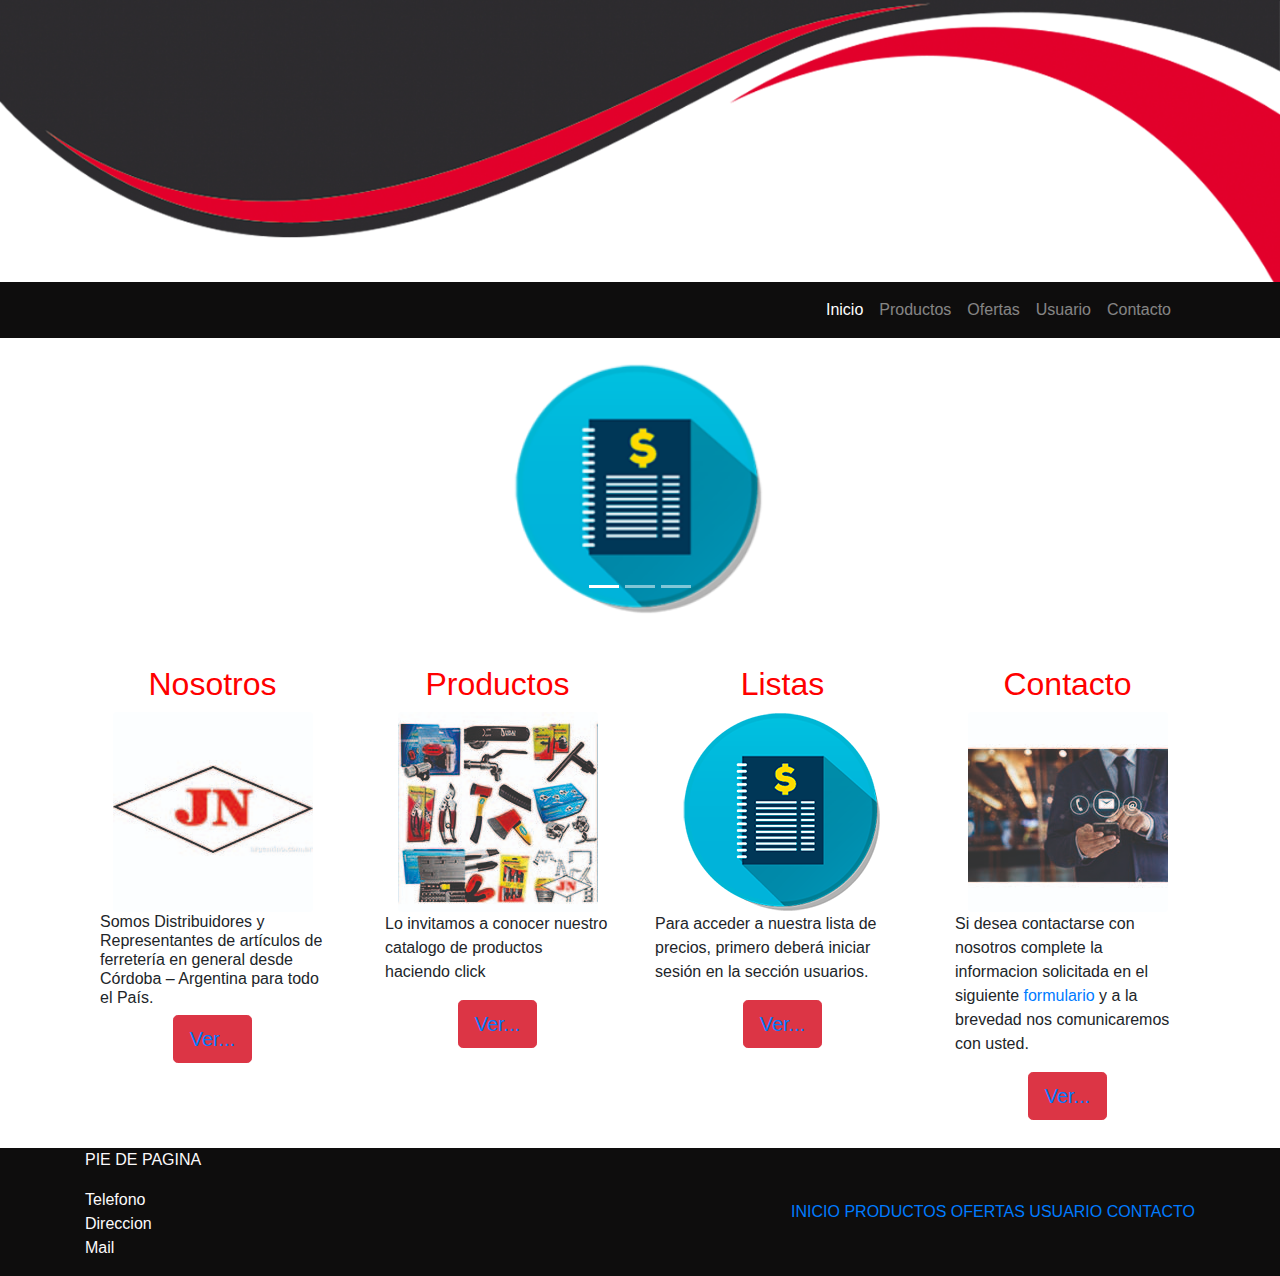
==== index.html @ 44a43f0b "inicio de 1er commit" ====
<!doctype html>
<html lang="en">
  <head>
    <!-- Required meta tags -->
    <meta charset="utf-8">
    <meta name="viewport" content="width=device-width, initial-scale=1, shrink-to-fit=no">
    <link rel="stylesheet" href="css/estilos.css">

    <!-- Bootstrap CSS -->
    <link rel="stylesheet" href="boot/css/bootstrap.min.css">
    <meta name="Description" content="JN Distribuidora - Distribuidora de artículos de ferretería en Córdoba Argentina">
    <meta name="Keywords" content="Ferreteria,discos diamantados,discos,escaleras,distribuidora,JN,agropol,media sombra,herramientas,sierras circulares,zonta,cerámicos,cortadoras">

    <title>JN Distribuidora</title>
  </head>
  <body>
        <div class="centrarCar"> 
          <img src="img/fondoSuperior.png" class="img-fluid " alt="Responsive image">
        </div>
      <div class="ancho"> 
        <div class="container-fluid px-0">
            <div class="container" >
              <nav class="navbar navbar-expand-lg navbar-dark bg-black container">
                <a class="navbar-brand" href="#"></a>
                <button class="navbar-toggler" type="button" data-toggle="collapse" data-target="#navbarNavDropdown" aria-controls="navbarNavDropdown" aria-expanded="false" aria-label="Toggle navigation">
                <span class="navbar-toggler-icon"></span>
                </button>
                <div class="collapse navbar-collapse" id="navbarNavDropdown">
                <ul class="navbar-nav ml-auto">
                    <li class="nav-item active">
                    <a class="nav-link" href="index.html">Inicio <span class="sr-only">(current)</span></a>
                    </li>
                    <li class="nav-item">
                    <a class="nav-link" href="productos.html">Productos</a>
                    </li>
                    <li class="nav-item">
                    <a class="nav-link" href="ofertas.html">Ofertas</a>
                    </li>
                    <li class="nav-item">
                        <a class="nav-link" href="usuarios.html">Usuario</a>
                    </li>
                    <li class="nav-item">
                        <a class="nav-link" href="contacto.html">Contacto</a>
                    </li>                
                </ul>
                </div>
            </nav>
          </div>
        </div>
      </div> 
    <div class="centrarCar pad">
        <div id="carouselExampleCaptions" class="carousel slide" data-ride="carousel">
            <ol class="carousel-indicators">
              <li data-target="#carouselExampleCaptions" data-slide-to="0" class="active"></li>
              <li data-target="#carouselExampleCaptions" data-slide-to="1"></li>
              <li data-target="#carouselExampleCaptions" data-slide-to="2"></li>
            </ol>
            <div class="carousel-inner">
              <div class="carousel-item active">
                <img class="imgCarB" src="img/listaPrecio.png" class="d-block w-100" alt="...">
                <div class="carousel-caption d-none d-md-block">
    
                </div>
              </div>
              <div class="carousel-item">
                <img class="imgCarB" src="img/contacto.jpg" class="d-block w-100" alt="...">
                <div class="carousel-caption d-none d-md-block">
       
                </div>
              </div>
              <div class="carousel-item">
                <img class="imgCarB" src="img/importacion.jpg" class="d-block w-100" alt="...">
                <div class="carousel-caption d-none d-md-block">
                  
                </div>
              </div>
            </div>
            <a class="carousel-control-prev" href="#carouselExampleCaptions" role="button" data-slide="prev">
              <span class="carousel-control-prev-icon" aria-hidden="true"></span>
              <span class="sr-only">Previous</span>
            </a>
            <a class="carousel-control-next" href="#carouselExampleCaptions" role="button" data-slide="next">
              <span class="carousel-control-next-icon" aria-hidden="true"></span>
              <span class="sr-only">Next</span>
            </a>
          </div>
    </div>
    <div class="pad">
        <div class="container-fluid padding 5rem$spacer">
          <div class="container">
            <div class="row" >
              <div class="col-12 col-md-6 col-lg-3">
                <h2>Nosotros</h2>
                <div class="centrarCar"> <a href="nosotros.html"> <img src="img/jnLogo.jpg" class="rounded float-center" alt="..."> </a> </div>
                <div class="container">
                  <h1 class="h1_titulo">Somos Distribuidores y Representantes de artículos de ferretería en general desde Córdoba – Argentina para todo el País.</h1>                 
                </div>
                <div class="container text-center botonPosicion ">
                  <button type="button" class="btn btn-danger text-nowrap btn-lg "> <a class="link" href="index.html">Ver...</a></button>
                </div>
              </div>
              <div class="col-12 col-md-6 col-lg-3">
                <h2>Productos</h2>
                <div class="centrarCar"> <a href="productos.html"> <img src="img/producto.jpg" class="rounded float-center" alt="..."></a></div>
                <div class="container">
                  <p>Lo invitamos a conocer nuestro catalogo de productos haciendo click 
                     </p>                  
                </div>
                <div class="alinBot">
                  <div class="container text-center botonPosicion ">
                    <button type="button" class="btn btn-danger text-nowrap btn-lg "> <a class="link" href="productos.html">Ver...</a></button>
                  </div>
                </div>  
              </div>
              <div class="col-12 col-md-6 col-lg-3">
                <h2>Listas</h2>
                <div class="centrarCar"> <a href="listas.html"> <img src="img/listaPrecio.png" class="rounded float-center" alt="..."></a></div>
                <div>
                <p>Para acceder a nuestra lista de precios, primero deberá iniciar sesión en la sección usuarios.</p>
                </div>
                <div class="container text-center botonPosicion ">
                  <button type="button" class="btn btn-danger text-nowrap btn-lg "> <a class="link" href="listas.html">Ver...</a></button>
                </div>
              </div>
              <div class="col-12 col-md-6 col-lg-3">
                <h2>Contacto</h2>
                <div class="centrarCar"> <a href="contacto.html"> <img src="img/contacto.jpg" class="rounded float-center" alt="..."></a></div>
                <div class="container">
                <p>Si desea contactarse con nosotros complete la informacion solicitada en el siguiente 
                <a href="contacto.html"> formulario</a>  
                y a la brevedad nos comunicaremos con usted.</p>
                </div>
                <div class="container text-center botonPosicion ">
                  <button type="button" class="btn btn-danger text-nowrap btn-lg "> <a class="link" href="contacto.html">Ver...</a></button>
                </div>
              </div>

            </div>

          </div>

        </div>
    </div>
    <div class="pieBoot">
      <div class="container-fluid">
        <div class="container">
          <div class="row align-items-center" >
            <div class="col-12 col-md-4 text-center text-sm-left text-md-left - text-lg-left ">
              <ul class="list-unstyled  " >
                <p>PIE DE PAGINA </p>
                <li>Telefono</li>
                <li>Direccion</li>
                <li>Mail</li>
              </ul>
            </div>
            <div class="col-12 col-md-8 text-sm-rigth text-md-right - text-lg-right  ">
              <a href= "index.html">INICIO </a>
              <a href= "productos.html">PRODUCTOS </a>
              <a href= "ofertas.html">OFERTAS </a>
              <a href= "usuarios.html">USUARIO </a>
              <a href= "contacto.html">CONTACTO </a> 
            </div>
          </div>
        </div>
      </div>
      </div>
    <script src="https://code.jquery.com/jquery-3.5.1.slim.min.js" integrity="sha384-DfXdz2htPH0lsSSs5nCTpuj/zy4C+OGpamoFVy38MVBnE+IbbVYUew+OrCXaRkfj" crossorigin="anonymous"></script>
    <script src="https://cdn.jsdelivr.net/npm/popper.js@1.16.1/dist/umd/popper.min.js" integrity="sha384-9/reFTGAW83EW2RDu2S0VKaIzap3H66lZH81PoYlFhbGU+6BZp6G7niu735Sk7lN" crossorigin="anonymous"></script>
    <script src="boot/js/bootstrap.bundle.min.js"></script>
  
  </body>
</html>
---- css/estilos.css ----
h2{
    color: red;
    text-align: center;
    
}
.h1_titulo{
    font-family: Arial, Helvetica, sans-serif;
    font-size: 1em;

}
p{
    font-family: Arial, Helvetica, sans-serif;
    font-size: 1em;
}

.img_ancho{
    width: 85%;
    text-align: center;
    
}    

.fondo_cuerpo{
    background-color: #eee;
}

}

.link{
    text-decoration: none;
    color: #fcfafb;
}

.pad{
    padding: 2% 2% 2% 2%;
}

.imgCarB{
    height: 250px;
}

.ancho{
    background-color: #0e0d0d;
    width: 100%;     
}

.centrarCar{
    text-align: center;
    
}

.botonPosicion{
    padding-bottom: 1%;
    
}

.bg-black{
    background-color: #0e0d0d;
}

.pieBoot{
    background-color: #0e0d0d;
    color: #fcfafb;
   
}
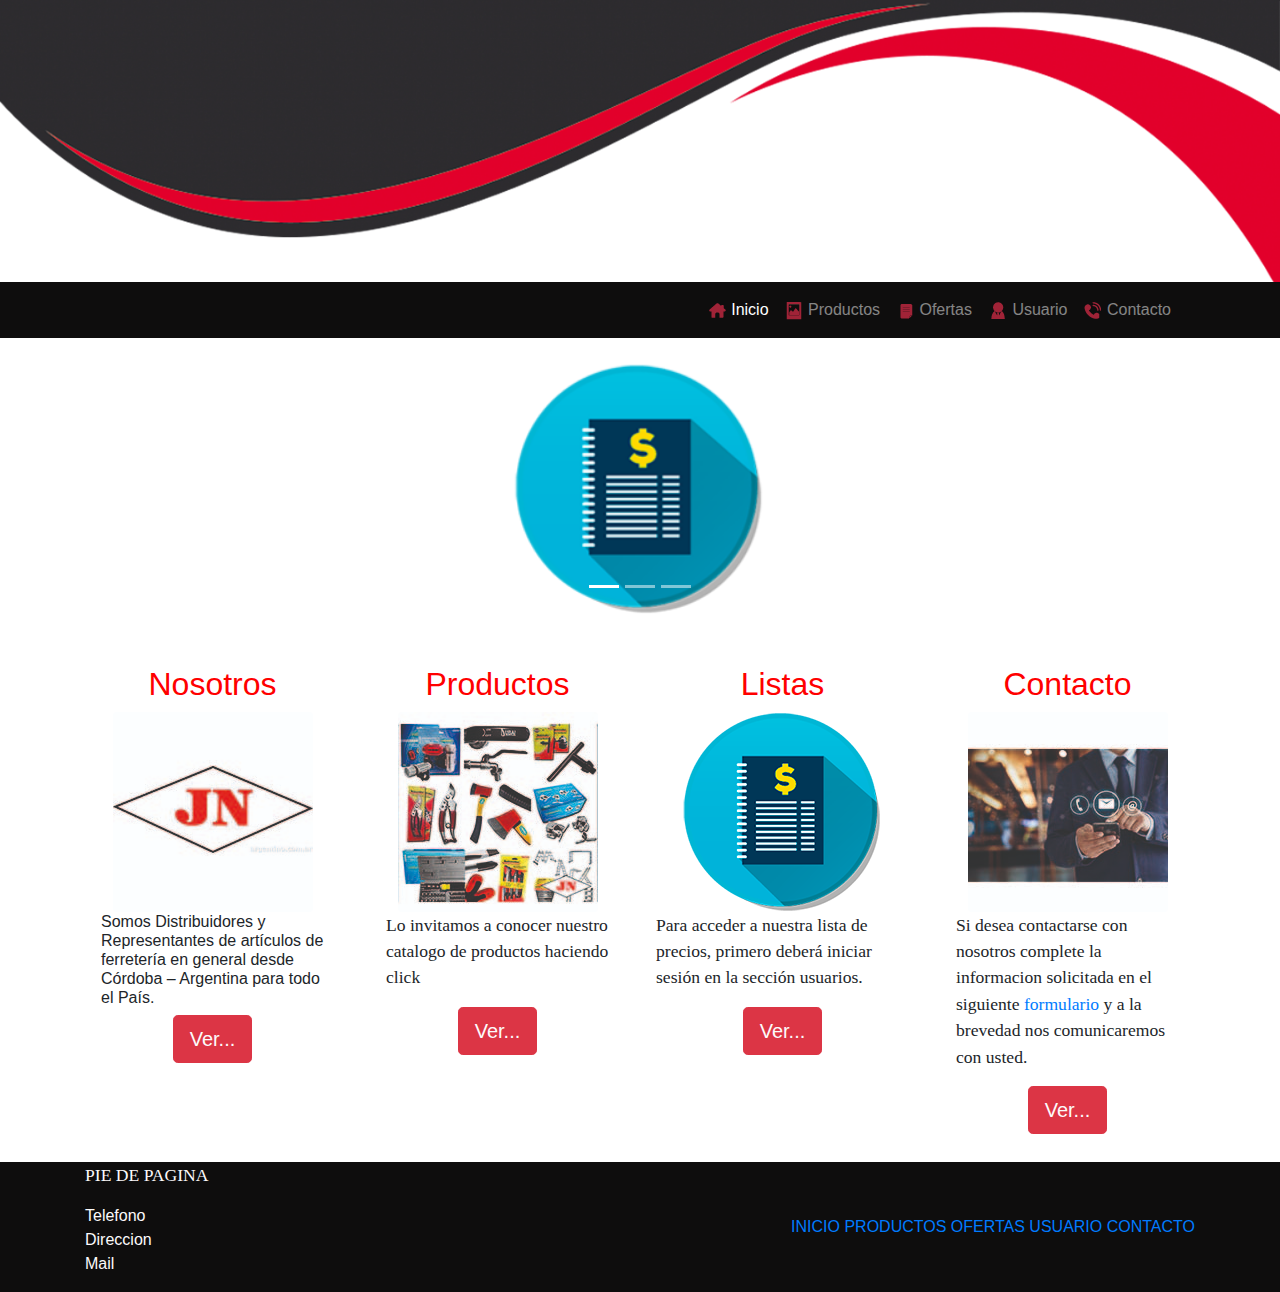
==== commit 61021b33: "Agregue formulario-icono barra de menu" ====
--- a/index.html
+++ b/index.html
@@ -4,17 +4,26 @@
     <!-- Required meta tags -->
     <meta charset="utf-8">
     <meta name="viewport" content="width=device-width, initial-scale=1, shrink-to-fit=no">
-    <link rel="stylesheet" href="css/estilos.css">
+     <!-- Link CSS -->
+    <link rel="stylesheet" href="scss/estilos.css">
 
     <!-- Bootstrap CSS -->
     <link rel="stylesheet" href="boot/css/bootstrap.min.css">
+    <!-- SEO -->
     <meta name="Description" content="JN Distribuidora - Distribuidora de artículos de ferretería en Córdoba Argentina">
     <meta name="Keywords" content="Ferreteria,discos diamantados,discos,escaleras,distribuidora,JN,agropol,media sombra,herramientas,sierras circulares,zonta,cerámicos,cortadoras">
-
+    <!-- Tipografia de google -->
+    <link rel = "preconnect" href = "https://fonts.googleapis.com">
+    <link rel = "preconnect" href = "https://fonts.gstatic.com" crossorigin>
+    <link href = "https: //fonts.googleapis.com/css2? family = Uchen & display = swap "rel =" stylesheet ">
+    <!--Reglas CSS para especificar familias
+    familia = David + Libre: wght @ 400; 500; 700 &
+    familia de fuentes: 'David Libre', serif;
+    familia de fuentes: 'Uchen', serif;-->
     <title>JN Distribuidora</title>
   </head>
   <body>
-        <div class="centrarCar"> 
+        <div class=""> 
           <img src="img/fondoSuperior.png" class="img-fluid " alt="Responsive image">
         </div>
       <div class="ancho"> 
@@ -27,20 +36,20 @@
                 </button>
                 <div class="collapse navbar-collapse" id="navbarNavDropdown">
                 <ul class="navbar-nav ml-auto">
-                    <li class="nav-item active">
-                    <a class="nav-link" href="index.html">Inicio <span class="sr-only">(current)</span></a>
+                    <li class="nav-item active"> 
+                    <a class="nav-link" href="index.html"> <img src="img/iconos/inicio.png"> Inicio <span class="sr-only">(current)</span></a>
                     </li>
                     <li class="nav-item">
-                    <a class="nav-link" href="productos.html">Productos</a>
+                    <a class="nav-link" href="productos.html"><img src="img/iconos/productos.png"> Productos</a>
                     </li>
                     <li class="nav-item">
-                    <a class="nav-link" href="ofertas.html">Ofertas</a>
+                    <a class="nav-link" href="listas.html"><img src="img/iconos/lista.png"> Ofertas</a>
                     </li>
                     <li class="nav-item">
-                        <a class="nav-link" href="usuarios.html">Usuario</a>
+                        <a class="nav-link" href="usuarios.html"><img src="img/iconos/usuario.png"> Usuario</a>
                     </li>
                     <li class="nav-item">
-                        <a class="nav-link" href="contacto.html">Contacto</a>
+                        <a class="nav-link" href="contacto.html"><img src="img/iconos/contacto.png"> Contacto</a>
                     </li>                
                 </ul>
                 </div>
@@ -48,7 +57,7 @@
           </div>
         </div>
       </div> 
-    <div class="centrarCar pad">
+    <div class=" centrar pad">
         <div id="carouselExampleCaptions" class="carousel slide" data-ride="carousel">
             <ol class="carousel-indicators">
               <li data-target="#carouselExampleCaptions" data-slide-to="0" class="active"></li>
@@ -86,12 +95,11 @@
           </div>
     </div>
     <div class="pad">
-        <div class="container-fluid padding 5rem$spacer">
-          <div class="container">
+          <div class="container ">
             <div class="row" >
-              <div class="col-12 col-md-6 col-lg-3">
+              <div class="col-12 col-md-6 col-lg-3 px-3">
                 <h2>Nosotros</h2>
-                <div class="centrarCar"> <a href="nosotros.html"> <img src="img/jnLogo.jpg" class="rounded float-center" alt="..."> </a> </div>
+                <div class="centrar"> <a href="nosotros.html"> <img src="img/jnLogo.jpg" class="rounded float-center" alt="..."> </a> </div>
                 <div class="container">
                   <h1 class="h1_titulo">Somos Distribuidores y Representantes de artículos de ferretería en general desde Córdoba – Argentina para todo el País.</h1>                 
                 </div>
@@ -99,9 +107,9 @@
                   <button type="button" class="btn btn-danger text-nowrap btn-lg "> <a class="link" href="index.html">Ver...</a></button>
                 </div>
               </div>
-              <div class="col-12 col-md-6 col-lg-3">
+              <div class="col-12 col-md-6 col-lg-3 px-3">
                 <h2>Productos</h2>
-                <div class="centrarCar"> <a href="productos.html"> <img src="img/producto.jpg" class="rounded float-center" alt="..."></a></div>
+                <div class="centrar"> <a href="productos.html"> <img src="img/producto.jpg" class="rounded float-center" alt="..."></a></div>
                 <div class="container">
                   <p>Lo invitamos a conocer nuestro catalogo de productos haciendo click 
                      </p>                  
@@ -112,9 +120,9 @@
                   </div>
                 </div>  
               </div>
-              <div class="col-12 col-md-6 col-lg-3">
+              <div class="col-12 col-md-6 col-lg-3 px-3">
                 <h2>Listas</h2>
-                <div class="centrarCar"> <a href="listas.html"> <img src="img/listaPrecio.png" class="rounded float-center" alt="..."></a></div>
+                <div class="centrar"> <a href="listas.html"> <img src="img/listaPrecio.png" class="rounded float-center" alt="..."></a></div>
                 <div>
                 <p>Para acceder a nuestra lista de precios, primero deberá iniciar sesión en la sección usuarios.</p>
                 </div>
@@ -122,9 +130,9 @@
                   <button type="button" class="btn btn-danger text-nowrap btn-lg "> <a class="link" href="listas.html">Ver...</a></button>
                 </div>
               </div>
-              <div class="col-12 col-md-6 col-lg-3">
+              <div class="col-12 col-md-6 col-lg-3 px-3">
                 <h2>Contacto</h2>
-                <div class="centrarCar"> <a href="contacto.html"> <img src="img/contacto.jpg" class="rounded float-center" alt="..."></a></div>
+                <div class="centrar"> <a href="contacto.html"> <img src="img/contacto.jpg" class="rounded float-center" alt="..."></a></div>
                 <div class="container">
                 <p>Si desea contactarse con nosotros complete la informacion solicitada en el siguiente 
                 <a href="contacto.html"> formulario</a>  
@@ -140,7 +148,7 @@
           </div>
 
         </div>
-    </div>
+    
     <div class="pieBoot">
       <div class="container-fluid">
         <div class="container">
--- a/scss/estilos.css
+++ b/scss/estilos.css
@@ -0,0 +1,55 @@
+h2 {
+  color: red;
+  text-align: center;
+}
+
+.h1_titulo {
+  font-family: Arial, Helvetica, sans-serif;
+  font-size: 1em;
+}
+
+p {
+  font-family: 'David Libre', serif;
+  font-size: 1.1rem;
+}
+
+.img_ancho {
+  width: 85%;
+  text-align: center;
+}
+
+.link {
+  text-decoration: none;
+  color: #fcfafb;
+}
+
+.pad {
+  padding: 2% 2% 2% 2%;
+}
+
+.imgCarB {
+  height: 250px;
+}
+
+.ancho {
+  background-color: #0e0d0d;
+  width: 100%;
+}
+
+.centrar {
+  text-align: center;
+}
+
+.botonPosicion {
+  padding-bottom: 1%;
+}
+
+.bg-black {
+  background-color: #0e0d0d;
+}
+
+.pieBoot {
+  background-color: #0e0d0d;
+  color: #fcfafb;
+}
+/*# sourceMappingURL=estilos.css.map */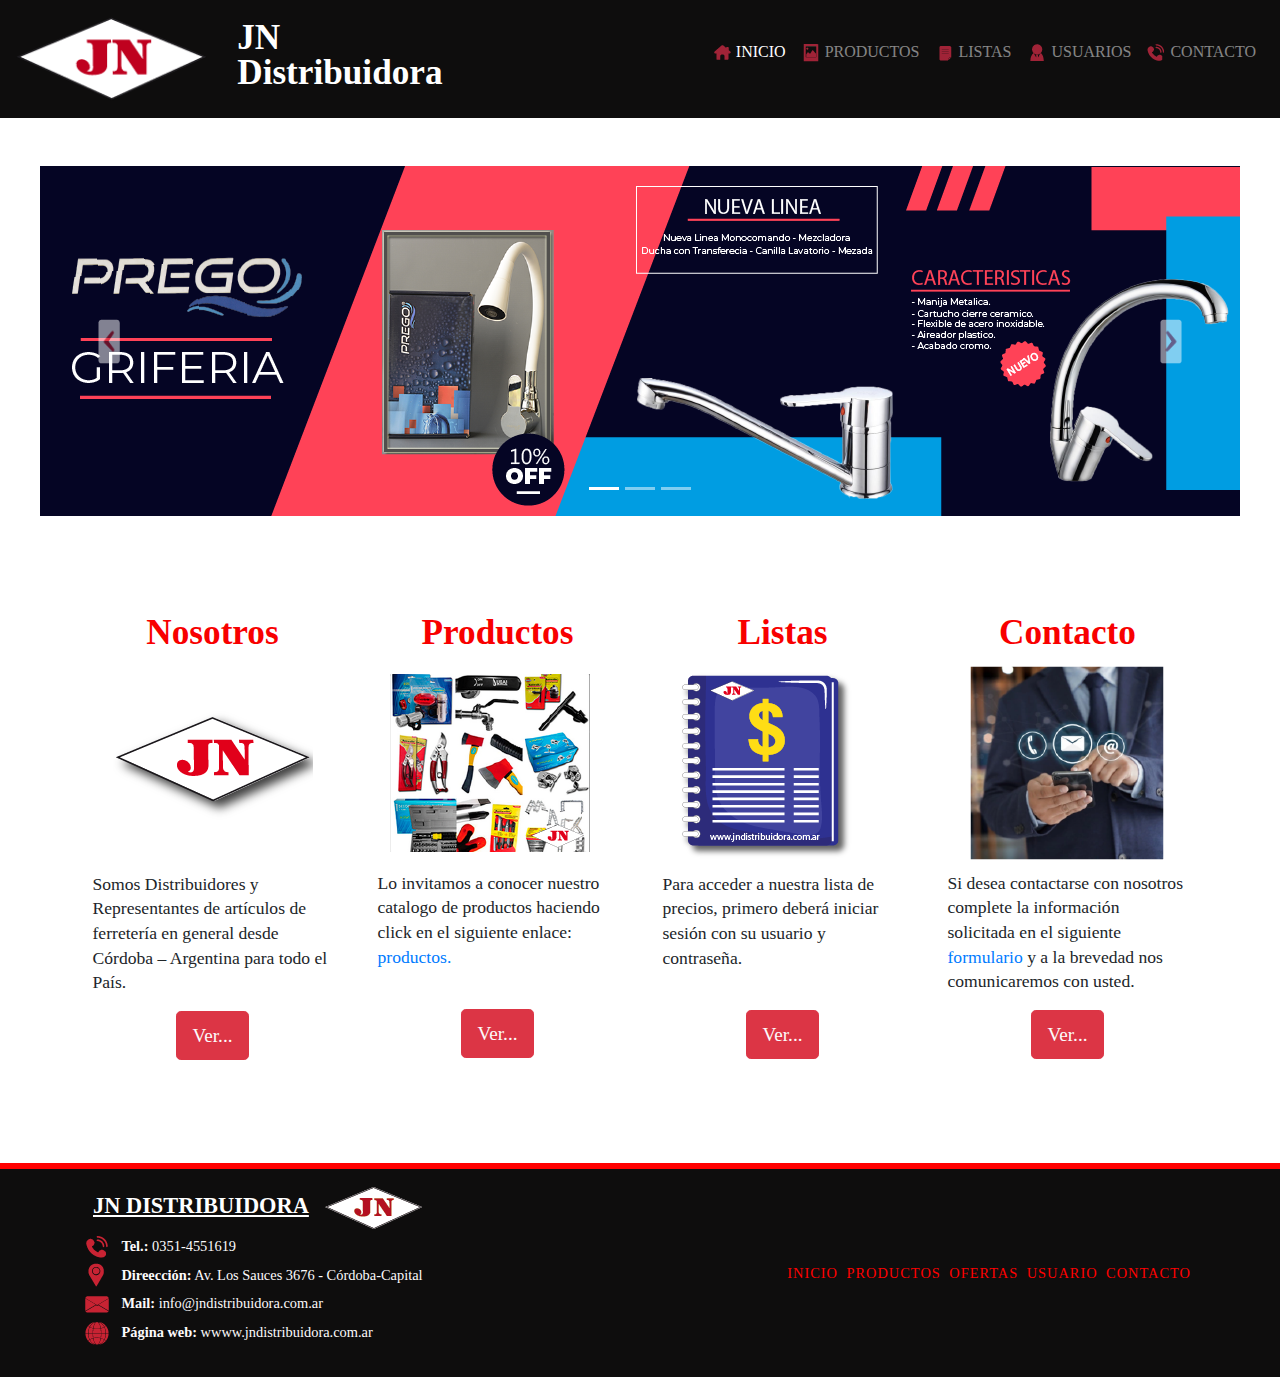
==== commit 4643c008: "Deficion del index" ====
--- a/index.html
+++ b/index.html
@@ -1,21 +1,33 @@
-<!doctype html>
+<!DOCTYPE html>
 <html lang="en">
   <head>
     <!-- Required meta tags -->
-    <meta charset="utf-8">
-    <meta name="viewport" content="width=device-width, initial-scale=1, shrink-to-fit=no">
-     <!-- Link CSS -->
-    <link rel="stylesheet" href="scss/estilos.css">
+    <meta charset="utf-8" />
+    <meta
+      name="viewport"
+      content="width=device-width, initial-scale=1, shrink-to-fit=no"
+    />
+    <!-- Link CSS -->
+    <link rel="stylesheet" href="scss/estilos.css" />
 
     <!-- Bootstrap CSS -->
-    <link rel="stylesheet" href="boot/css/bootstrap.min.css">
+    <link rel="stylesheet" href="boot/css/bootstrap.min.css" />
     <!-- SEO -->
-    <meta name="Description" content="JN Distribuidora - Distribuidora de artículos de ferretería en Córdoba Argentina">
-    <meta name="Keywords" content="Ferreteria,discos diamantados,discos,escaleras,distribuidora,JN,agropol,media sombra,herramientas,sierras circulares,zonta,cerámicos,cortadoras">
+    <meta
+      name="Description"
+      content="JN Distribuidora - Distribuidora de artículos de ferretería en Córdoba Argentina"
+    />
+    <meta
+      name="Keywords"
+      content="Ferreteria,discos diamantados,discos,escaleras,distribuidora,JN,agropol,media sombra,herramientas,sierras circulares,zonta,cerámicos,cortadoras"
+    />
     <!-- Tipografia de google -->
-    <link rel = "preconnect" href = "https://fonts.googleapis.com">
-    <link rel = "preconnect" href = "https://fonts.gstatic.com" crossorigin>
-    <link href = "https: //fonts.googleapis.com/css2? family = Uchen & display = swap "rel =" stylesheet ">
+    <link rel="preconnect" href="https://fonts.googleapis.com" />
+    <link rel="preconnect" href="https://fonts.gstatic.com" crossorigin />
+    <link
+      href="https: //fonts.googleapis.com/css2? family = Uchen & display = swap "
+      rel=" stylesheet "
+    />
     <!--Reglas CSS para especificar familias
     familia = David + Libre: wght @ 400; 500; 700 &
     familia de fuentes: 'David Libre', serif;
@@ -23,158 +35,322 @@
     <title>JN Distribuidora</title>
   </head>
   <body>
-        <div class=""> 
-          <img src="img/fondoSuperior.png" class="img-fluid " alt="Responsive image">
+    <div class="ancho container-fluid py-3 ">
+      <div class="row">
+      <div class="  col-12 col-md-5 " >
+
+        <div class="row">
+        <div class="col-5"> <a href="index.html"> <img 
+        src="img/jnLogo_menu.png"
+        class="img-fluid"
+        alt="JN Distribuidora - logo" 
+      /></a></div>
+      <div class="col-7"><h1 class="jnMenu py-1"><a href="index.html">JN<br>Distribuidora</a></h1></div>
+      </div>
+
+      </div> 
+      <div class=" px-0 py-2 col-12 col-md-7">
+        <nav class="navbar navbar-expand-lg navbar-dark bg-black container">
+          <a class="navbar-brand" href="#"></a>
+          <button
+            class="navbar-toggler"
+            type="button"
+            data-toggle="collapse"
+            data-target="#navbarNavDropdown"
+            aria-controls="navbarNavDropdown"
+            aria-expanded="false"
+            aria-label="Toggle navigation"
+          >
+            <span class="navbar-toggler-icon"></span>
+          </button>
+          <div class="collapse navbar-collapse" id="navbarNavDropdown">
+            <ul class="navbar-nav ml-auto">
+              <li class="nav-item  active">
+                <a class="nav-link" id="barraMenu" href="index.html">
+                  <img src="img/iconos/inicio.png" /> INICIO<span class="sr-only"
+                    >(current)</span
+                  ></a
+                >
+              </li>
+              <li class="nav-item">
+                <a class="nav-link" id="barraMenu" href="productos.html"
+                  ><img src="img/iconos/productos.png" /> PRODUCTOS</a
+                >
+              </li>
+              <li class="nav-item">
+                <a class="nav-link" id="barraMenu" href="listas.html"
+                  ><img src="img/iconos/lista.png" /> LISTAS</a
+                >
+              </li>
+              <li class="nav-item">
+                <a class="nav-link" id="barraMenu" href="usuarios.html"
+                  ><img src="img/iconos/usuario.png" /> USUARIOS</a
+                >
+              </li>
+              <li class="nav-item">
+                <a class="nav-link" id="barraMenu" href="contacto.html"
+                  ><img src="img/iconos/contacto.png" /> CONTACTO</a
+                >
+              </li>
+            </ul>
+          </div>
+        </nav>
+      </div>
+
+    </div>
+
+    </div>
+    <div class="container-fluid py-5 centrar">
+      <div
+        id="carouselExampleCaptions"
+        class="carousel slide"
+        data-ride="carousel"
+      >
+        <ol class="carousel-indicators">
+          <li
+            data-target="#carouselExampleCaptions"
+            data-slide-to="0"
+            class="active"
+          ></li>
+          <li data-target="#carouselExampleCaptions" data-slide-to="1"></li>
+          <li data-target="#carouselExampleCaptions" data-slide-to="2"></li>
+        </ol>
+        <div class="carousel-inner">
+          <div class="carousel-item active">
+            <img
+              class="imgCarB"
+              src="img/prego_baner.png"
+              class="d-block w-100"
+              alt="..."
+            />
+            <div class="carousel-caption d-none d-md-block"></div>
+          </div>
+          <div class="carousel-item">
+            <img
+              class="imgCarB"
+              src="img/polie_baner.png"
+              class="d-block w-100"
+              alt="..."
+            />
+            <div class="carousel-caption d-none d-md-block"></div>
+          </div>
+          <div class="carousel-item">
+            <img
+              class="imgCarB"
+              src="img/importacion_baner.png"
+              class="d-block w-100"
+              alt="..."
+            />
+            <div class="carousel-caption d-none d-md-block"></div>
+          </div>
         </div>
-      <div class="ancho"> 
-        <div class="container-fluid px-0">
-            <div class="container" >
-              <nav class="navbar navbar-expand-lg navbar-dark bg-black container">
-                <a class="navbar-brand" href="#"></a>
-                <button class="navbar-toggler" type="button" data-toggle="collapse" data-target="#navbarNavDropdown" aria-controls="navbarNavDropdown" aria-expanded="false" aria-label="Toggle navigation">
-                <span class="navbar-toggler-icon"></span>
+        <a
+          class="carousel-control-prev"
+          href="#carouselExampleCaptions"
+          role="button"
+          data-slide="prev"
+        >
+          <span
+            class="carousel-control-prev-icon"
+            id="next_izquierda"
+            aria-hidden="true"
+          ></span>
+          <span class="sr-only">Previous</span>
+        </a>
+        <a
+          class="carousel-control-next"
+          href="#carouselExampleCaptions"
+          role="button"
+          data-slide="next"
+        >
+          <span
+            class="carousel-control-next-icon"
+            id="next_derecha"
+            aria-hidden="true"
+          ></span>
+          <span class="sr-only">Next</span>
+        </a>
+      </div>
+    </div>
+    <div class="px-1 py-5">
+      <div class="container">
+        <div class="row">
+          <div class="col-12 col-md-6 col-lg-3 px-1 pb-5">
+            <h2 id="h2">Nosotros</h2>
+            <div class="centrar tranScala">
+              <a href="nosotros.html">
+                <img
+                  src="img/jnLogo.png"
+                  class="rounded float-center"
+                  alt="..."
+                />
+              </a>
+            </div>
+            <div class="container">
+              <h1 class="h1_titulo parrafo  pt-2 ">
+                Somos Distribuidores y Representantes de artículos de ferretería
+                en general desde Córdoba – Argentina para todo el País.
+              </h1>
+            </div>
+            <div class="container text-center botonPosicion pt-2">
+              <button type="button" class="btn btn-danger text-nowrap btn-lg">
+                <a class="link" href="index.html">Ver...</a>
+              </button>
+            </div>
+          </div>
+          <div class="col-12 col-md-6 col-lg-3 px-1 pb-5 ">
+            <h2 id="h2">Productos</h2>
+            <div class="centrar tranScala">
+              <a href="productos.html">
+                <img 
+                  src="img/producto.png"
+                  class="rounded float-center pr-3"
+                  alt="..."
+              /></a>
+            </div>
+            <div class="container">
+              <p class="parrafo pt-2 ">
+                Lo invitamos a conocer nuestro catalogo de productos haciendo
+                click en el siguiente enlace: <a href="contacto.html"> productos.</a>
+              </p>
+            </div>
+            <div class="alinBot">
+              <div class="container text-center botonPosicion pt-4">
+                <button type="button" class="btn btn-danger text-nowrap btn-lg">
+                  <a class="link" href="productos.html">Ver...</a>
                 </button>
-                <div class="collapse navbar-collapse" id="navbarNavDropdown">
-                <ul class="navbar-nav ml-auto">
-                    <li class="nav-item active"> 
-                    <a class="nav-link" href="index.html"> <img src="img/iconos/inicio.png"> Inicio <span class="sr-only">(current)</span></a>
-                    </li>
-                    <li class="nav-item">
-                    <a class="nav-link" href="productos.html"><img src="img/iconos/productos.png"> Productos</a>
-                    </li>
-                    <li class="nav-item">
-                    <a class="nav-link" href="listas.html"><img src="img/iconos/lista.png"> Ofertas</a>
-                    </li>
-                    <li class="nav-item">
-                        <a class="nav-link" href="usuarios.html"><img src="img/iconos/usuario.png"> Usuario</a>
-                    </li>
-                    <li class="nav-item">
-                        <a class="nav-link" href="contacto.html"><img src="img/iconos/contacto.png"> Contacto</a>
-                    </li>                
-                </ul>
-                </div>
-            </nav>
+              </div>
+            </div>
+          </div>
+          <div class="col-12 col-md-6 col-lg-3 px-1 pb-5 ">
+            <h2 id="h2">Listas</h2>
+            <div class="centrar tranScala">
+              <a href="listas.html">
+                <img
+                  src="img/listaPrecio.png"
+                  class="rounded float-center pr-5"
+                  alt="..."
+              /></a>
+            </div>
+            <div>
+              <p class="parrafo pt-2 justify-content-center">
+                Para acceder a nuestra lista de precios, primero deberá iniciar
+                sesión con su usuario y contraseña.
+              </p>
+            </div>
+            <div class="container text-center botonPosicion py-2 pt-4">
+              <button type="button " class="btn btn-danger text-nowrap btn-lg">
+                <a class="link " href="listas.html">Ver...</a>
+              </button>
+            </div>
+          </div>
+          <div class="col-12 col-md-6 col-lg-3 px-1 pb-5">
+            <h2 id="h2">Contacto</h2>
+            <div class="centrar tranScala">
+              <a href="contacto.html">
+                <img
+                  src="img/contacto.png"
+                  class="rounded float-center"
+                  alt="..."
+              /></a>
+            </div>
+            <div class="container">
+              <p class="parrafo  pt-2">
+                Si desea contactarse con nosotros complete la información
+                solicitada en el siguiente
+                <a href="contacto.html"> formulario</a>
+                y a la brevedad nos comunicaremos con usted.
+              </p>
+            </div>
+            <div class="container text-center botonPosicion">
+              <button type="button" class="btn btn-danger text-nowrap btn-lg">
+                <a class="link" href="contacto.html">Ver...</a>
+              </button>
+            </div>
           </div>
         </div>
-      </div> 
-    <div class=" centrar pad">
-        <div id="carouselExampleCaptions" class="carousel slide" data-ride="carousel">
-            <ol class="carousel-indicators">
-              <li data-target="#carouselExampleCaptions" data-slide-to="0" class="active"></li>
-              <li data-target="#carouselExampleCaptions" data-slide-to="1"></li>
-              <li data-target="#carouselExampleCaptions" data-slide-to="2"></li>
-            </ol>
-            <div class="carousel-inner">
-              <div class="carousel-item active">
-                <img class="imgCarB" src="img/listaPrecio.png" class="d-block w-100" alt="...">
-                <div class="carousel-caption d-none d-md-block">
-    
-                </div>
-              </div>
-              <div class="carousel-item">
-                <img class="imgCarB" src="img/contacto.jpg" class="d-block w-100" alt="...">
-                <div class="carousel-caption d-none d-md-block">
-       
-                </div>
-              </div>
-              <div class="carousel-item">
-                <img class="imgCarB" src="img/importacion.jpg" class="d-block w-100" alt="...">
-                <div class="carousel-caption d-none d-md-block">
-                  
-                </div>
-              </div>
-            </div>
-            <a class="carousel-control-prev" href="#carouselExampleCaptions" role="button" data-slide="prev">
-              <span class="carousel-control-prev-icon" aria-hidden="true"></span>
-              <span class="sr-only">Previous</span>
-            </a>
-            <a class="carousel-control-next" href="#carouselExampleCaptions" role="button" data-slide="next">
-              <span class="carousel-control-next-icon" aria-hidden="true"></span>
-              <span class="sr-only">Next</span>
-            </a>
-          </div>
-    </div>
-    <div class="pad">
-          <div class="container ">
-            <div class="row" >
-              <div class="col-12 col-md-6 col-lg-3 px-3">
-                <h2>Nosotros</h2>
-                <div class="centrar"> <a href="nosotros.html"> <img src="img/jnLogo.jpg" class="rounded float-center" alt="..."> </a> </div>
-                <div class="container">
-                  <h1 class="h1_titulo">Somos Distribuidores y Representantes de artículos de ferretería en general desde Córdoba – Argentina para todo el País.</h1>                 
-                </div>
-                <div class="container text-center botonPosicion ">
-                  <button type="button" class="btn btn-danger text-nowrap btn-lg "> <a class="link" href="index.html">Ver...</a></button>
-                </div>
-              </div>
-              <div class="col-12 col-md-6 col-lg-3 px-3">
-                <h2>Productos</h2>
-                <div class="centrar"> <a href="productos.html"> <img src="img/producto.jpg" class="rounded float-center" alt="..."></a></div>
-                <div class="container">
-                  <p>Lo invitamos a conocer nuestro catalogo de productos haciendo click 
-                     </p>                  
-                </div>
-                <div class="alinBot">
-                  <div class="container text-center botonPosicion ">
-                    <button type="button" class="btn btn-danger text-nowrap btn-lg "> <a class="link" href="productos.html">Ver...</a></button>
-                  </div>
-                </div>  
-              </div>
-              <div class="col-12 col-md-6 col-lg-3 px-3">
-                <h2>Listas</h2>
-                <div class="centrar"> <a href="listas.html"> <img src="img/listaPrecio.png" class="rounded float-center" alt="..."></a></div>
-                <div>
-                <p>Para acceder a nuestra lista de precios, primero deberá iniciar sesión en la sección usuarios.</p>
-                </div>
-                <div class="container text-center botonPosicion ">
-                  <button type="button" class="btn btn-danger text-nowrap btn-lg "> <a class="link" href="listas.html">Ver...</a></button>
-                </div>
-              </div>
-              <div class="col-12 col-md-6 col-lg-3 px-3">
-                <h2>Contacto</h2>
-                <div class="centrar"> <a href="contacto.html"> <img src="img/contacto.jpg" class="rounded float-center" alt="..."></a></div>
-                <div class="container">
-                <p>Si desea contactarse con nosotros complete la informacion solicitada en el siguiente 
-                <a href="contacto.html"> formulario</a>  
-                y a la brevedad nos comunicaremos con usted.</p>
-                </div>
-                <div class="container text-center botonPosicion ">
-                  <button type="button" class="btn btn-danger text-nowrap btn-lg "> <a class="link" href="contacto.html">Ver...</a></button>
-                </div>
-              </div>
-
-            </div>
-
-          </div>
-
-        </div>
-    
-    <div class="pieBoot">
+      </div>
+    </div>
+
+    <div class="pieRojo">
+      <!--Fondo Pie Rojo -->
+    </div>
+    <div class="pieNegro">
       <div class="container-fluid">
         <div class="container">
-          <div class="row align-items-center" >
-            <div class="col-12 col-md-4 text-center text-sm-left text-md-left - text-lg-left ">
-              <ul class="list-unstyled  " >
-                <p>PIE DE PAGINA </p>
-                <li>Telefono</li>
-                <li>Direccion</li>
-                <li>Mail</li>
+          <div class="row align-items-center">
+            <div
+              class="
+                col-12 col-md-5
+                text-center text-sm-left text-md-left
+                -
+                text-lg-left
+              "
+            >
+              <ul class="list-unstyled py-3">
+                <span class="px-2">
+                  <a class="pieJN" href="index.html">
+                    JN DISTRIBUIDORA<img
+                      class="px-3"
+                      src="img/iconos/jn_logo_pie.png" /></a
+                ></span>
+                <li class="pt-1">
+                  <img src="img/iconos/tel2.png" />
+                  <span class="pl-2  textoChico">
+                    <span class="textoBold1">Tel.:</span> 0351-4551619</span
+                  >
+                </li>
+                <li class="pt-1">
+                  <img src="img/iconos/direccion2.png" />
+                  <span class="pl-2 textoChico">
+                    <span class="textoBold1 ">Direección:</span> Av. Los Sauces
+                    3676 - Córdoba-Capital</span
+                  >
+                </li>
+                <li class="pt-1">
+                  <img src="img/iconos/mail2.png" />
+                  <span class="pl-2 textoChico">
+                    <span class="textoBold1">Mail:</span>
+                    info@jndistribuidora.com.ar</span
+                  >
+                </li>
+                <li class="pt-1">
+                  <img src="img/iconos/web2.png" />
+                  <span class="pl-2 textoChico">
+                    <span class="textoBold1">Página web:</span>
+                    wwww.jndistribuidora.com.ar</span
+                  >
+                </li>
               </ul>
             </div>
-            <div class="col-12 col-md-8 text-sm-rigth text-md-right - text-lg-right  ">
-              <a href= "index.html">INICIO </a>
-              <a href= "productos.html">PRODUCTOS </a>
-              <a href= "ofertas.html">OFERTAS </a>
-              <a href= "usuarios.html">USUARIO </a>
-              <a href= "contacto.html">CONTACTO </a> 
+            <div
+              class="
+                col-12 col-md-7
+                text-sm-rigth text-md-right
+                -
+                text-lg-right
+              "
+            >
+              <a class="menuPie pr-1" href="index.html">INICIO</a>
+              <a class="menuPie pr-1" href="productos.html">PRODUCTOS</a>
+              <a class="menuPie pr-1" href="ofertas.html">OFERTAS</a>
+              <a class="menuPie pr-1" href="usuarios.html">USUARIO</a>
+              <a class="menuPie pr-1" href="contacto.html">CONTACTO</a>
             </div>
           </div>
         </div>
       </div>
-      </div>
-    <script src="https://code.jquery.com/jquery-3.5.1.slim.min.js" integrity="sha384-DfXdz2htPH0lsSSs5nCTpuj/zy4C+OGpamoFVy38MVBnE+IbbVYUew+OrCXaRkfj" crossorigin="anonymous"></script>
-    <script src="https://cdn.jsdelivr.net/npm/popper.js@1.16.1/dist/umd/popper.min.js" integrity="sha384-9/reFTGAW83EW2RDu2S0VKaIzap3H66lZH81PoYlFhbGU+6BZp6G7niu735Sk7lN" crossorigin="anonymous"></script>
+    </div>
+    <script
+      src="https://code.jquery.com/jquery-3.5.1.slim.min.js"
+      integrity="sha384-DfXdz2htPH0lsSSs5nCTpuj/zy4C+OGpamoFVy38MVBnE+IbbVYUew+OrCXaRkfj"
+      crossorigin="anonymous"
+    ></script>
+    <script
+      src="https://cdn.jsdelivr.net/npm/popper.js@1.16.1/dist/umd/popper.min.js"
+      integrity="sha384-9/reFTGAW83EW2RDu2S0VKaIzap3H66lZH81PoYlFhbGU+6BZp6G7niu735Sk7lN"
+      crossorigin="anonymous"
+    ></script>
     <script src="boot/js/bootstrap.bundle.min.js"></script>
-  
   </body>
-</html>+</html>
--- a/scss/estilos.css
+++ b/scss/estilos.css
@@ -1,55 +1,150 @@
-h2 {
-  color: red;
+/*Menu*/
+.ancho {
+  background-color: #0e0d0d;
+  width: 100%;
+  height: auto;
+}
+
+#barraMenu {
+  font-family: 'David Libre', serif;
+  font-size: 1rem;
+  font-weight: 400;
+}
+
+#barraMenu:hover {
+  font-family: 'David Libre', serif;
+  font-size: 1.09rem;
+  font-weight: 500;
+  color: #ee0f0f;
+}
+
+.jnMenu {
+  -webkit-text-decoration-line: none;
+          text-decoration-line: none;
+  font-family: 'David Libre', serif;
+  font-size: 2.2rem;
+  font-weight: 700;
+  color: #ffffff;
+  line-height: 1;
+}
+
+.jnMenu a {
+  text-decoration: none;
+  color: #ffffff;
+}
+
+.jnMenu a:hover {
+  text-decoration: none;
+  color: #ffffff;
+}
+
+/*Carrusel de Imagenes*/
+#next_derecha {
+  background-image: url(../img/iconos/flecha_der.png);
+  background-repeat: no-repeat;
+  height: 45px;
+  width: 22px;
+}
+
+#next_izquierda {
+  background-image: url(../img/iconos/flecha_izq.png);
+  background-repeat: no-repeat;
+  height: 45px;
+  width: 22px;
+}
+
+#h2 {
+  font-family: 'David Libre', serif;
+  font-size: 2.2rem;
+  font-weight: 700;
+  color: #f80000;
   text-align: center;
 }
 
-.h1_titulo {
-  font-family: Arial, Helvetica, sans-serif;
-  font-size: 1em;
+.tranScala:hover {
+  -webkit-transform: scale(1.1);
+          transform: scale(1.1);
 }
 
-p {
+.parrafo {
+  line-height: 1.4;
   font-family: 'David Libre', serif;
   font-size: 1.1rem;
+  max-width: 240px;
+  margin-right: auto;
+  margin-left: auto;
 }
 
-.img_ancho {
-  width: 85%;
-  text-align: center;
+.h1_titulo {
+  font-family: 'David Libre', serif;
+  font-size: 1.1rem;
+  line-height: 1.4;
 }
 
 .link {
   text-decoration: none;
   color: #fcfafb;
+  font-family: 'David Libre', serif;
+  font-size: 1.2rem;
 }
 
-.pad {
-  padding: 2% 2% 2% 2%;
-}
-
-.imgCarB {
-  height: 250px;
-}
-
-.ancho {
-  background-color: #0e0d0d;
-  width: 100%;
+.link:hover {
+  text-decoration: none;
+  color: #fcfafb;
+  font-size: 1.3rem;
+  -webkit-transform: scale(1.1);
+          transform: scale(1.1);
 }
 
 .centrar {
+  margin-right: auto;
+  margin-left: auto;
   text-align: center;
 }
 
-.botonPosicion {
-  padding-bottom: 1%;
+/* PIE DE PAGINA*/
+.pieRojo {
+  background-color: red;
+  height: 6px;
 }
 
-.bg-black {
-  background-color: #0e0d0d;
-}
-
-.pieBoot {
+.pieNegro {
   background-color: #0e0d0d;
   color: #fcfafb;
 }
+
+.pieJN {
+  text-decoration: none;
+  color: white;
+  font-family: 'David Libre', serif;
+  font-size: 1.4rem;
+  font-weight: 700;
+  text-decoration: underline;
+}
+
+.pieJN:hover {
+  color: white;
+}
+
+.textoChico {
+  font-family: 'David Libre', serif;
+  font-size: 0.9rem;
+}
+
+.textoBold1 {
+  font-family: 'David Libre', serif;
+  font-weight: 700;
+}
+
+.menuPie {
+  text-decoration: none;
+  font-family: 'David Libre', serif;
+  font-size: 0.9rem;
+  letter-spacing: 1px;
+  color: red;
+}
+
+.menuPie:hover {
+  color: white;
+}
 /*# sourceMappingURL=estilos.css.map */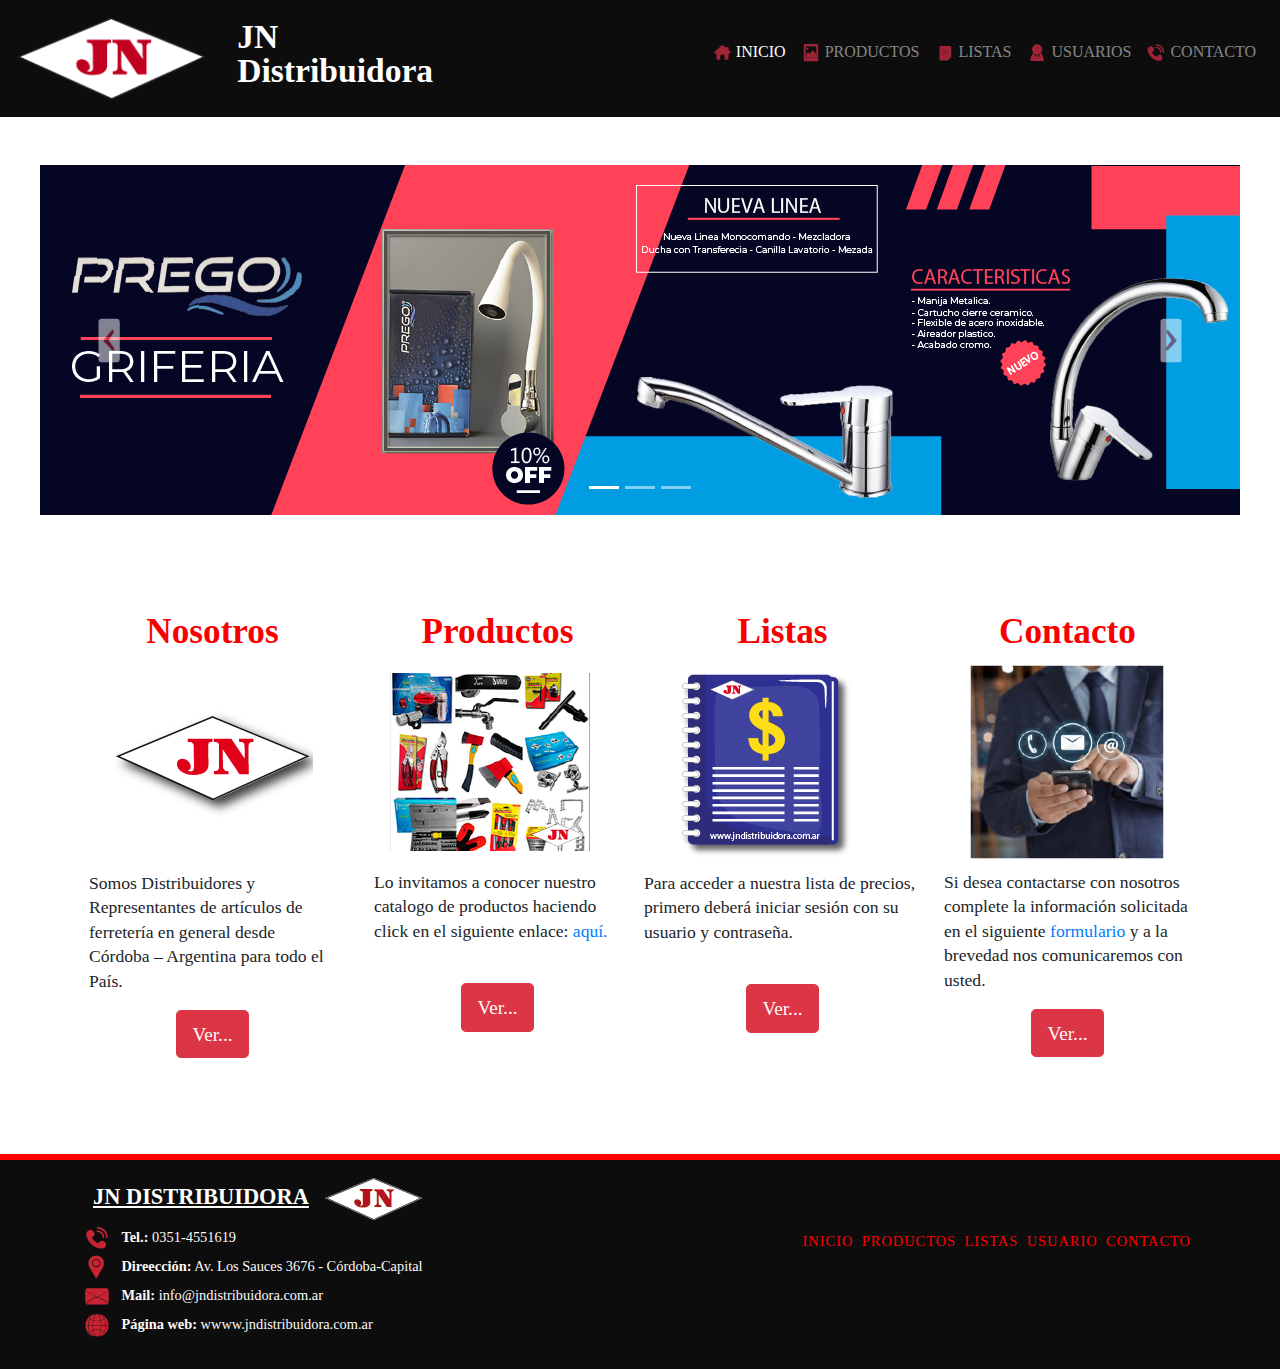
==== commit 7e9608af: "Web terminada 1" ====
--- a/index.html
+++ b/index.html
@@ -3,31 +3,19 @@
   <head>
     <!-- Required meta tags -->
     <meta charset="utf-8" />
-    <meta
-      name="viewport"
-      content="width=device-width, initial-scale=1, shrink-to-fit=no"
-    />
+    <meta name="viewport" content="width=device-width, initial-scale=1, shrink-to-fit=no"/>
     <!-- Link CSS -->
     <link rel="stylesheet" href="scss/estilos.css" />
 
     <!-- Bootstrap CSS -->
     <link rel="stylesheet" href="boot/css/bootstrap.min.css" />
     <!-- SEO -->
-    <meta
-      name="Description"
-      content="JN Distribuidora - Distribuidora de artículos de ferretería en Córdoba Argentina"
-    />
-    <meta
-      name="Keywords"
-      content="Ferreteria,discos diamantados,discos,escaleras,distribuidora,JN,agropol,media sombra,herramientas,sierras circulares,zonta,cerámicos,cortadoras"
-    />
+    <meta name="Description" content="JN Distribuidora - Distribuidora de artículos de ferretería en Córdoba Argentina"/>
+    <meta name="Keywords" content="Ferreteria,discos diamantados,discos,escaleras,distribuidora,JN,agropol,media sombra,herramientas,sierras circulares,zonta,cerámicos,cortadoras"/>
     <!-- Tipografia de google -->
     <link rel="preconnect" href="https://fonts.googleapis.com" />
     <link rel="preconnect" href="https://fonts.gstatic.com" crossorigin />
-    <link
-      href="https: //fonts.googleapis.com/css2? family = Uchen & display = swap "
-      rel=" stylesheet "
-    />
+    <link href="https: //fonts.googleapis.com/css2? family = Uchen & display = swap "rel=" stylesheet "/>
     <!--Reglas CSS para especificar familias
     familia = David + Libre: wght @ 400; 500; 700 &
     familia de fuentes: 'David Libre', serif;
@@ -35,73 +23,63 @@
     <title>JN Distribuidora</title>
   </head>
   <body>
-    <div class="ancho container-fluid py-3 ">
+    <div class="ancho container-fluid py-3">
       <div class="row">
-      <div class="  col-12 col-md-5 " >
-
-        <div class="row">
-        <div class="col-5"> <a href="index.html"> <img 
-        src="img/jnLogo_menu.png"
-        class="img-fluid"
-        alt="JN Distribuidora - logo" 
-      /></a></div>
-      <div class="col-7"><h1 class="jnMenu py-1"><a href="index.html">JN<br>Distribuidora</a></h1></div>
+        <div class="col-12 col-md-5">
+          <div class="row">
+            <div class="col-5">
+              <a href="index.html">
+                <img src="img/jnLogo_menu.png" class="img-fluid" alt="JN Distribuidora - logo"/>
+              </a>
+            </div>
+            <div class="col-7">
+              <h1 class="jnMenu py-1">
+                <a href="index.html">JN<br />Distribuidora</a>
+              </h1>
+            </div>
+          </div>
+        </div>
+        <div class="px-0 py-2 col-12 col-md-7">
+          <nav class="navbar navbar-expand-lg navbar-dark bg-black container">
+            <a class="navbar-brand" href="#"></a>
+            <button class="navbar-toggler" type="button"data-toggle="collapse" data-target="#navbarNavDropdown" aria-controls="navbarNavDropdown" aria-expanded="false" aria-label="Toggle navigation">
+              <span class="navbar-toggler-icon"></span>
+            </button>
+            <div class="collapse navbar-collapse" id="navbarNavDropdown">
+              <ul class="navbar-nav ml-auto">
+                <li class="nav-item active">
+                  <a class="nav-link" id="barraMenu" href="index.html">
+                    <img src="img/iconos/inicio.png" /> INICIO <span class="sr-only">(current)</span> 
+                  </a>
+                </li>
+                <li class="nav-item">
+                  <a class="nav-link" id="barraMenu" href="productos.html">
+                    <img src="img/iconos/productos.png" /> PRODUCTOS
+                  </a>
+                </li>
+                <li class="nav-item">
+                  <a class="nav-link" id="barraMenu" href="listas.html">
+                    <img src="img/iconos/lista.png" /> LISTAS
+                  </a>
+                </li>
+                <li class="nav-item">
+                  <a class="nav-link" id="barraMenu" href="usuarios.html">
+                    <img src="img/iconos/usuario.png" /> USUARIOS
+                  </a>
+                </li>
+                <li class="nav-item">
+                  <a class="nav-link" id="barraMenu" href="contacto.html">
+                    <img src="img/iconos/contacto.png"/> CONTACTO
+                  </a>
+                </li>
+              </ul>
+            </div>
+          </nav>
+        </div>
       </div>
-
-      </div> 
-      <div class=" px-0 py-2 col-12 col-md-7">
-        <nav class="navbar navbar-expand-lg navbar-dark bg-black container">
-          <a class="navbar-brand" href="#"></a>
-          <button
-            class="navbar-toggler"
-            type="button"
-            data-toggle="collapse"
-            data-target="#navbarNavDropdown"
-            aria-controls="navbarNavDropdown"
-            aria-expanded="false"
-            aria-label="Toggle navigation"
-          >
-            <span class="navbar-toggler-icon"></span>
-          </button>
-          <div class="collapse navbar-collapse" id="navbarNavDropdown">
-            <ul class="navbar-nav ml-auto">
-              <li class="nav-item  active">
-                <a class="nav-link" id="barraMenu" href="index.html">
-                  <img src="img/iconos/inicio.png" /> INICIO<span class="sr-only"
-                    >(current)</span
-                  ></a
-                >
-              </li>
-              <li class="nav-item">
-                <a class="nav-link" id="barraMenu" href="productos.html"
-                  ><img src="img/iconos/productos.png" /> PRODUCTOS</a
-                >
-              </li>
-              <li class="nav-item">
-                <a class="nav-link" id="barraMenu" href="listas.html"
-                  ><img src="img/iconos/lista.png" /> LISTAS</a
-                >
-              </li>
-              <li class="nav-item">
-                <a class="nav-link" id="barraMenu" href="usuarios.html"
-                  ><img src="img/iconos/usuario.png" /> USUARIOS</a
-                >
-              </li>
-              <li class="nav-item">
-                <a class="nav-link" id="barraMenu" href="contacto.html"
-                  ><img src="img/iconos/contacto.png" /> CONTACTO</a
-                >
-              </li>
-            </ul>
-          </div>
-        </nav>
-      </div>
-
-    </div>
-
     </div>
     <div class="container-fluid py-5 centrar">
-      <div
+      <div 
         id="carouselExampleCaptions"
         class="carousel slide"
         data-ride="carousel"
@@ -187,31 +165,32 @@
               </a>
             </div>
             <div class="container">
-              <h1 class="h1_titulo parrafo  pt-2 ">
+              <h1 class="h1_titulo parrafo pt-2">
                 Somos Distribuidores y Representantes de artículos de ferretería
                 en general desde Córdoba – Argentina para todo el País.
               </h1>
             </div>
             <div class="container text-center botonPosicion pt-2">
               <button type="button" class="btn btn-danger text-nowrap btn-lg">
-                <a class="link" href="index.html">Ver...</a>
+                <a class="link" href="nosotros.html">Ver...</a>
               </button>
             </div>
           </div>
-          <div class="col-12 col-md-6 col-lg-3 px-1 pb-5 ">
+          <div class="col-12 col-md-6 col-lg-3 px-1 pb-5">
             <h2 id="h2">Productos</h2>
             <div class="centrar tranScala">
               <a href="productos.html">
-                <img 
+                <img
                   src="img/producto.png"
                   class="rounded float-center pr-3"
                   alt="..."
               /></a>
             </div>
             <div class="container">
-              <p class="parrafo pt-2 ">
+              <p class="parrafo pt-2">
                 Lo invitamos a conocer nuestro catalogo de productos haciendo
-                click en el siguiente enlace: <a href="contacto.html"> productos.</a>
+                click en el siguiente enlace:
+                <a href="productos.html"> aquí.</a>
               </p>
             </div>
             <div class="alinBot">
@@ -222,7 +201,7 @@
               </div>
             </div>
           </div>
-          <div class="col-12 col-md-6 col-lg-3 px-1 pb-5 ">
+          <div class="col-12 col-md-6 col-lg-3 px-1 pb-5">
             <h2 id="h2">Listas</h2>
             <div class="centrar tranScala">
               <a href="listas.html">
@@ -240,7 +219,7 @@
             </div>
             <div class="container text-center botonPosicion py-2 pt-4">
               <button type="button " class="btn btn-danger text-nowrap btn-lg">
-                <a class="link " href="listas.html">Ver...</a>
+                <a class="link" href="listas.html">Ver...</a>
               </button>
             </div>
           </div>
@@ -255,7 +234,7 @@
               /></a>
             </div>
             <div class="container">
-              <p class="parrafo  pt-2">
+              <p class="parrafo pt-2">
                 Si desea contactarse con nosotros complete la información
                 solicitada en el siguiente
                 <a href="contacto.html"> formulario</a>
@@ -296,14 +275,14 @@
                 ></span>
                 <li class="pt-1">
                   <img src="img/iconos/tel2.png" />
-                  <span class="pl-2  textoChico">
+                  <span class="pl-2 textoChico">
                     <span class="textoBold1">Tel.:</span> 0351-4551619</span
                   >
                 </li>
                 <li class="pt-1">
                   <img src="img/iconos/direccion2.png" />
                   <span class="pl-2 textoChico">
-                    <span class="textoBold1 ">Direección:</span> Av. Los Sauces
+                    <span class="textoBold1">Direección:</span> Av. Los Sauces
                     3676 - Córdoba-Capital</span
                   >
                 </li>
@@ -329,11 +308,12 @@
                 text-sm-rigth text-md-right
                 -
                 text-lg-right
+                pb-5
               "
             >
               <a class="menuPie pr-1" href="index.html">INICIO</a>
               <a class="menuPie pr-1" href="productos.html">PRODUCTOS</a>
-              <a class="menuPie pr-1" href="ofertas.html">OFERTAS</a>
+              <a class="menuPie pr-1" href="listas.html">LISTAS</a>
               <a class="menuPie pr-1" href="usuarios.html">USUARIO</a>
               <a class="menuPie pr-1" href="contacto.html">CONTACTO</a>
             </div>
--- a/scss/estilos.css
+++ b/scss/estilos.css
@@ -22,7 +22,7 @@
   -webkit-text-decoration-line: none;
           text-decoration-line: none;
   font-family: 'David Libre', serif;
-  font-size: 2.2rem;
+  font-size: 2.1rem;
   font-weight: 700;
   color: #ffffff;
   line-height: 1;
@@ -61,6 +61,14 @@
   text-align: center;
 }
 
+#h2izquierda {
+  font-family: 'David Libre', serif;
+  font-size: 2.2rem;
+  font-weight: 700;
+  color: #f80000;
+  text-align: left;
+}
+
 .tranScala:hover {
   -webkit-transform: scale(1.1);
           transform: scale(1.1);
@@ -70,15 +78,23 @@
   line-height: 1.4;
   font-family: 'David Libre', serif;
   font-size: 1.1rem;
-  max-width: 240px;
   margin-right: auto;
   margin-left: auto;
 }
 
-.h1_titulo {
+#h4letra {
   font-family: 'David Libre', serif;
-  font-size: 1.1rem;
-  line-height: 1.4;
+  font-size: 1.5rem;
+  font-weight: 700;
+  color: #000000;
+}
+
+.img_ancho {
+  width: 230px;
+  height: 230px;
+  border: #f80000 1px solid;
+  border-radius: 18px;
+  padding: 10px;
 }
 
 .link {
@@ -96,10 +112,22 @@
           transform: scale(1.1);
 }
 
+#letraBoton {
+  text-decoration: none;
+  color: #fcfafb;
+  font-family: 'David Libre', serif;
+  font-size: 1.1rem;
+  font-weight: 500;
+}
+
 .centrar {
   margin-right: auto;
   margin-left: auto;
   text-align: center;
+}
+
+.fondoGris {
+  background-color: #F6F3F2;
 }
 
 /* PIE DE PAGINA*/
